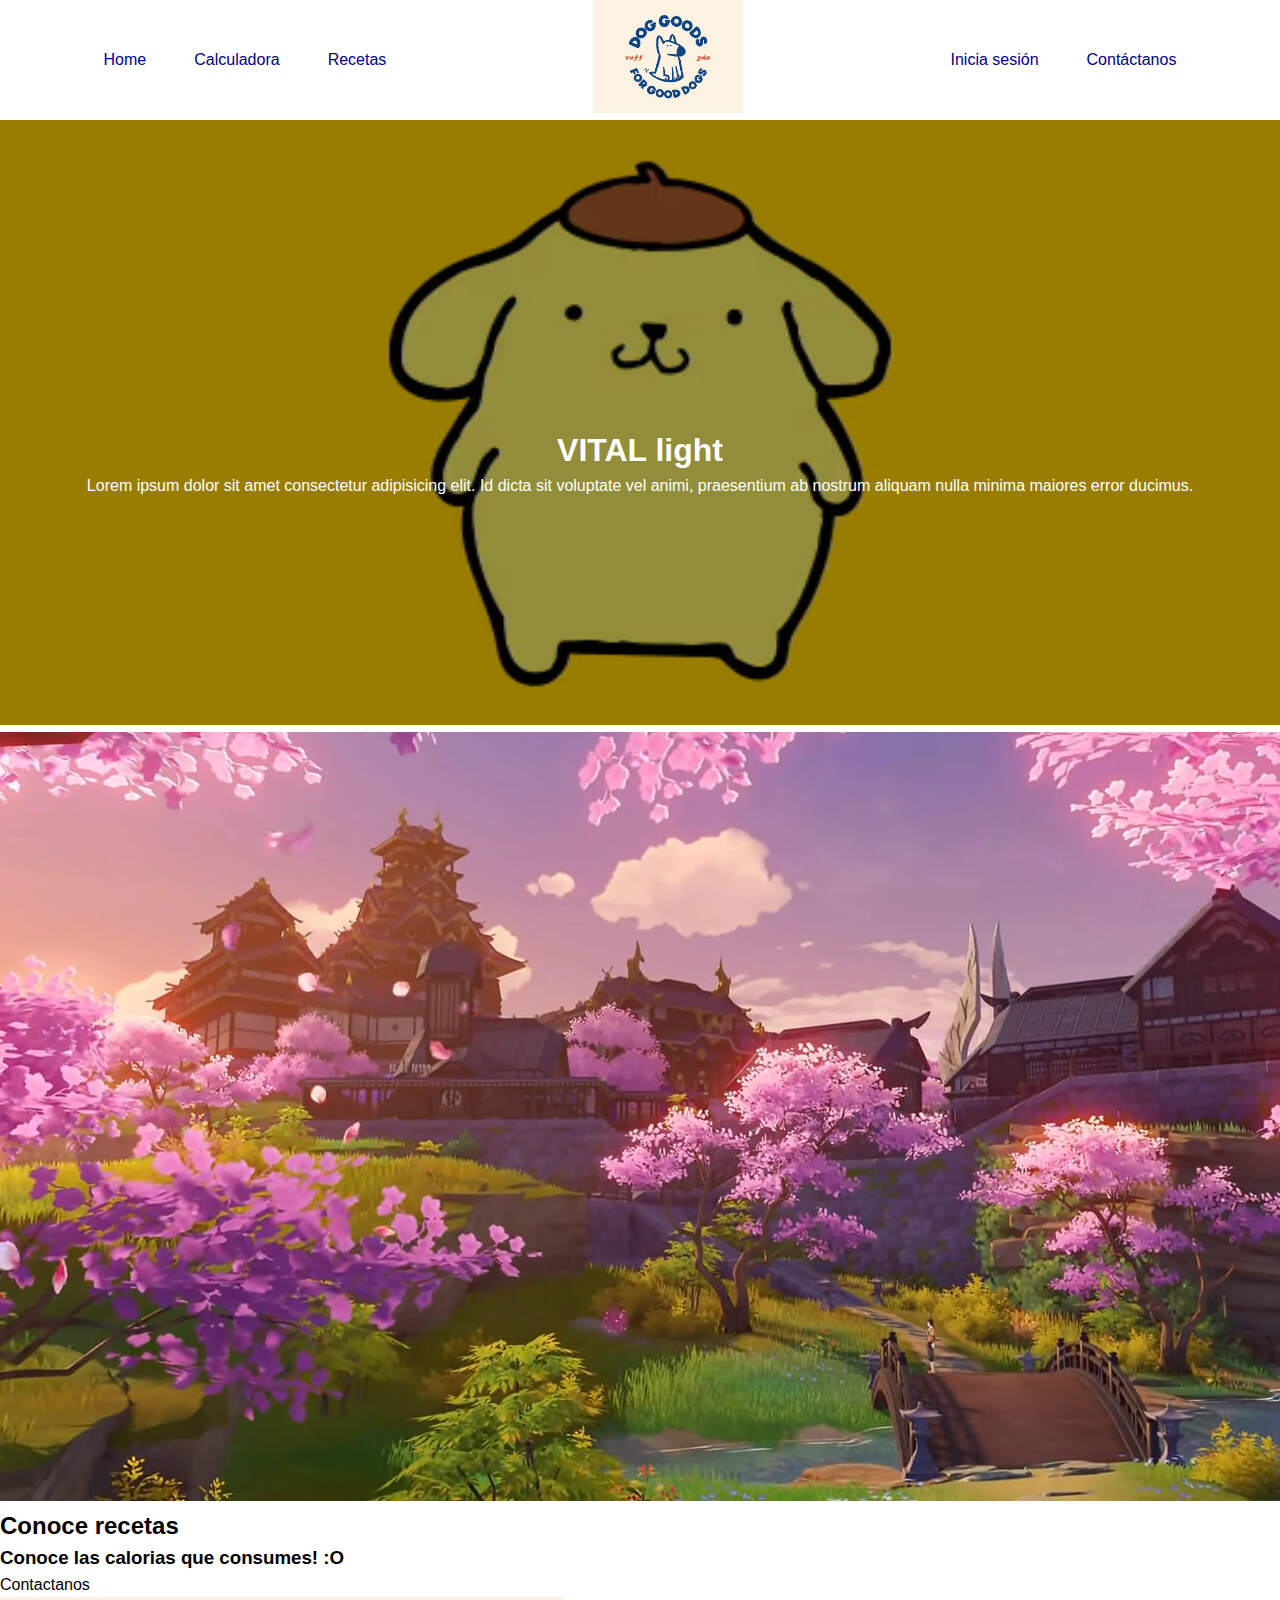
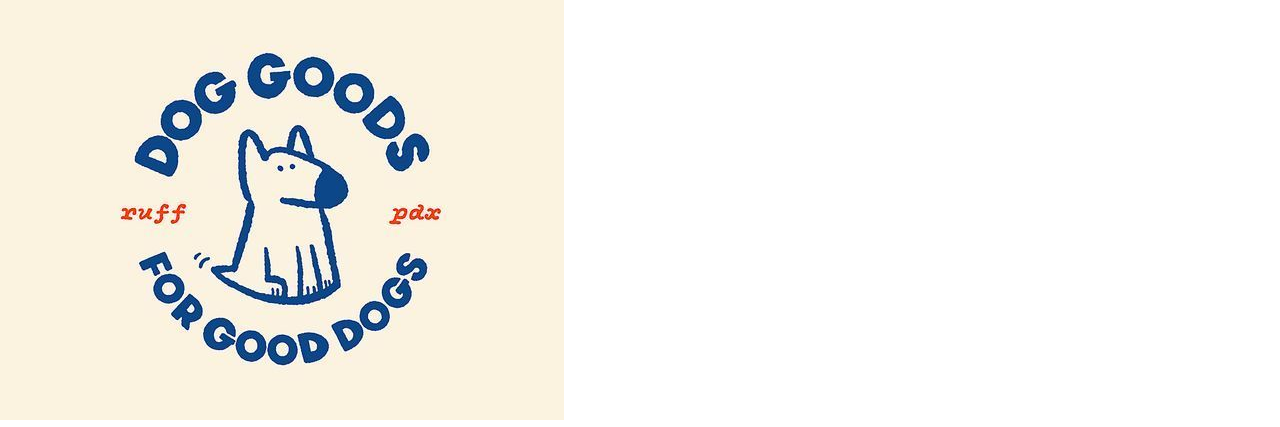
==== index.html @ 6e5b4ca3 "Primera maqueta frontend" ====
<!DOCTYPE html>
<html lang="en">
<head>
    <meta charset="UTF-8">
    <meta name="viewport" content="width=device-width, initial-scale=1.0">
    <link rel="stylesheet" href="css/vital_light.css">
    <title>VITAL light</title>
</head>
<body>
    <nav class="navbar">
        <ul class="navbar-nav">
            <li><a href="" class="nav-link">Home</a></li>
            <li><a href="" class="nav-link">Calculadora</a></li>
            <li><a href="" class="nav-link">Recetas</a></li>
        </ul>
        <div>
            <img src="assets\49bb1fa4f0278d7c61279da7773574a6.jpg" class="brand-img" alt="" width="150px">
            <!--<span class="brand-txt">VITAL light</span> Para luego--> 
        </div>
        <ul class="navbar-nav">
            <li><a href="html/login.html">Inicia sesión</a></li>
            <li><a href="" class="nav-link">Contáctanos</a></li>
        </ul>
    </nav>
    <header class="hero">
        <img src="assets/pompompurin.jpeg" class="hero-img" alt="">
        <div class="hero-txt">
            <h1>VITAL light</h1>
            <p>Lorem ipsum dolor sit amet consectetur adipisicing elit. Id dicta sit voluptate vel animi, praesentium ab nostrum aliquam nulla minima maiores error ducimus.</p>
        </div>
    </header>
    <div id="recetas">
        <img src="assets/img3.png" alt="">
        <div>
            <h2>Conoce recetas</h2>
        </div>
    </div>
    <div id="alimentos">
        <h3>Conoce las calorias que consumes! :O</h3>
        <a href="html/alimentos.html"></a>
    </div>
    <footer id="footer">
        <div>Contactanos</div>
        <div>
            <img src="assets/49bb1fa4f0278d7c61279da7773574a6.jpg" alt="">
        </div>
    </footer>
</body>
</html>
---- css/vital_light.css ----
*{
    margin: auto;
    padding: 0;
    list-style: none;
    text-decoration: none;
}

html{
    width: 100%;
    font-family: sans-serif;
    line-height: 1.5;
}

body{
    width: 100%;
}

a {
    color: darkblue;
    background-color: transparent;
    transition: all 200ms;
}

a:hover {
    color: gray;
}

a:not([href]):not([tabindex]) {
    color: inherit;
}

a:not([href]):not([tabindex]):hover, a:not([href]):not([tabindex]):focus {
    color: inherit;
}

a:not([href]):not([tabindex]):focus {
    outline: 0;
}

.navbar {
    display: -webkit-box;
    display: -webkit-flex;
    display: -ms-flexbox;
    display: flex;
    -webkit-box-orient: vertical;
    -webkit-box-direction: normal;
    -webkit-flex-direction: column;
    -ms-flex-direction: column;
    flex-direction: row;
    padding-left: 0;
    margin-bottom: 0;
    list-style: none;
}

.navbar .nav-link {
    padding-right: 0;
    padding-left: 0;
}

.navbar-nav{
    display: flex;
    flex-direction: row;
    gap: 3rem;
}

.hero{
    width: 100%;
    position: relative;
}

.hero-img {
    width: 100%;
    position: relative;
    filter: brightness(0.6);
}

.hero-txt{
    position: absolute;
    top: 50%;
    left: 0;
    width: 100%;
    text-align: center;
    color: #fff;
}
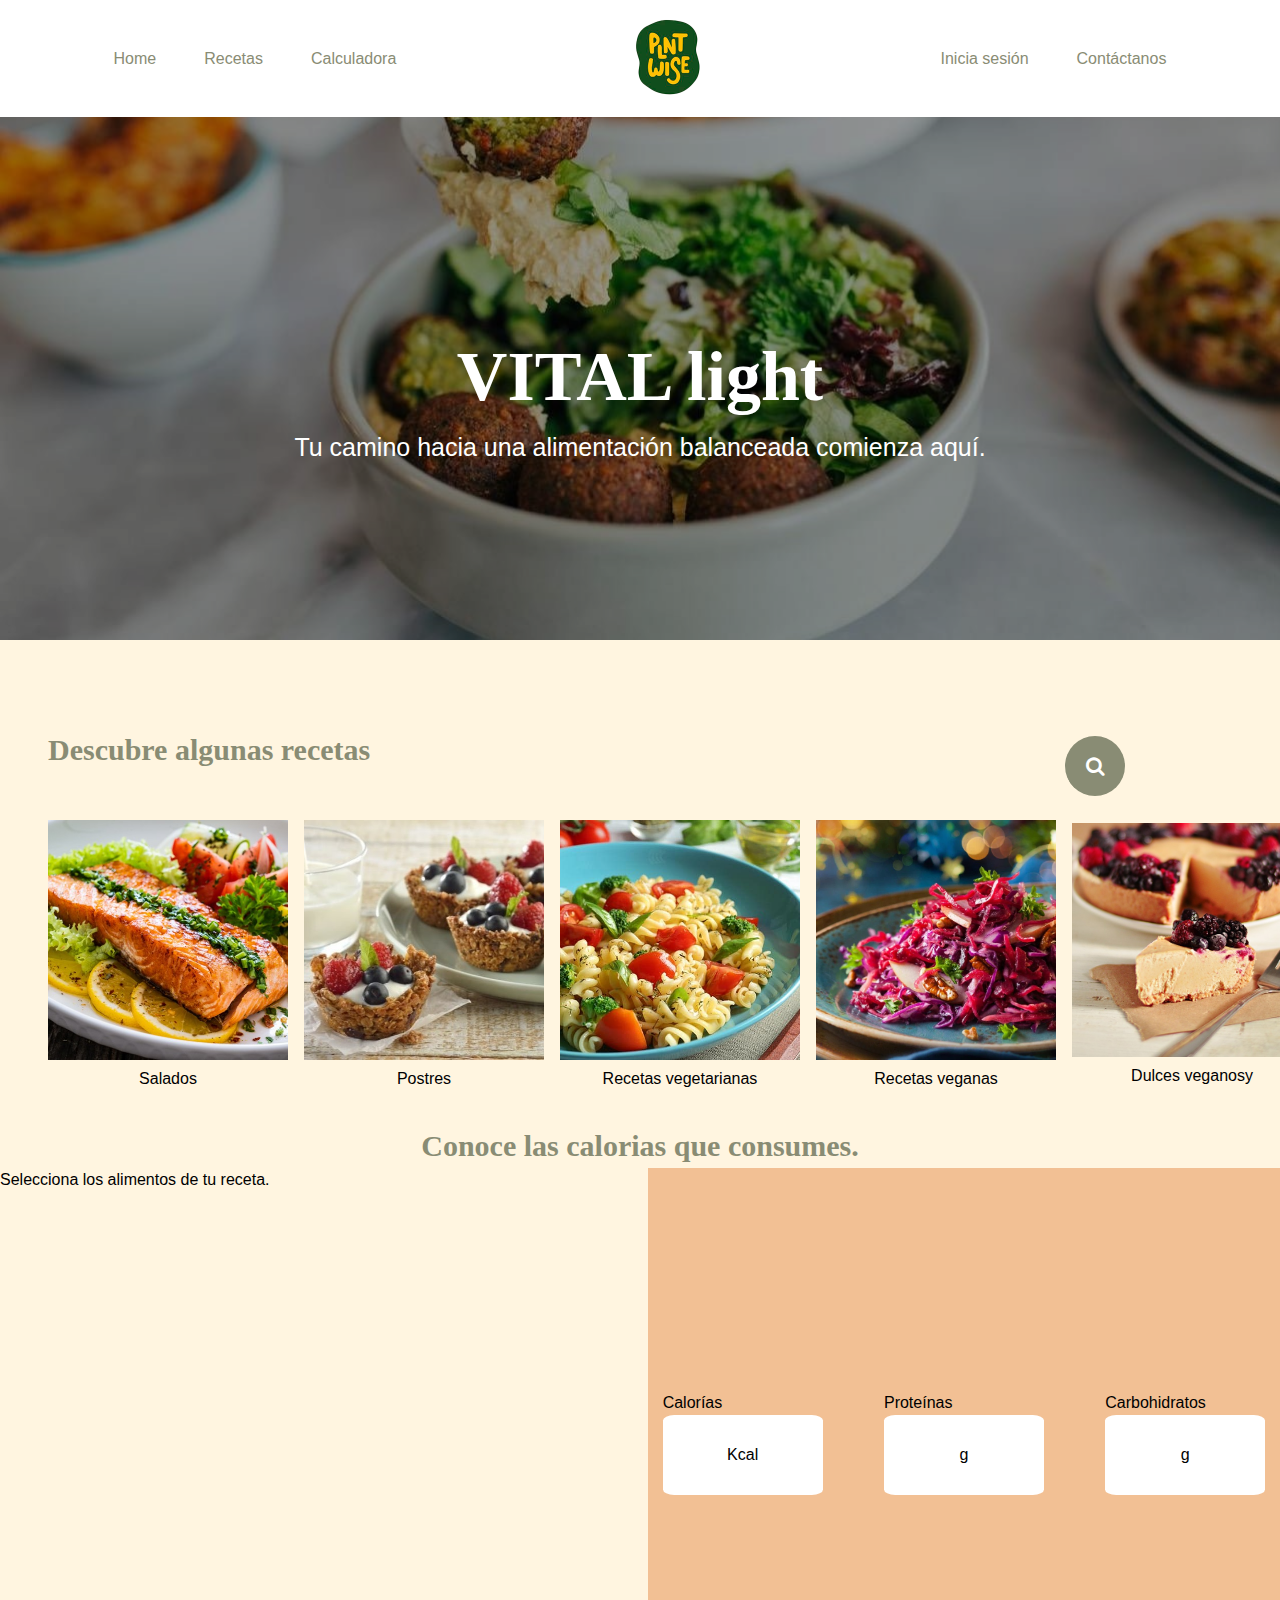
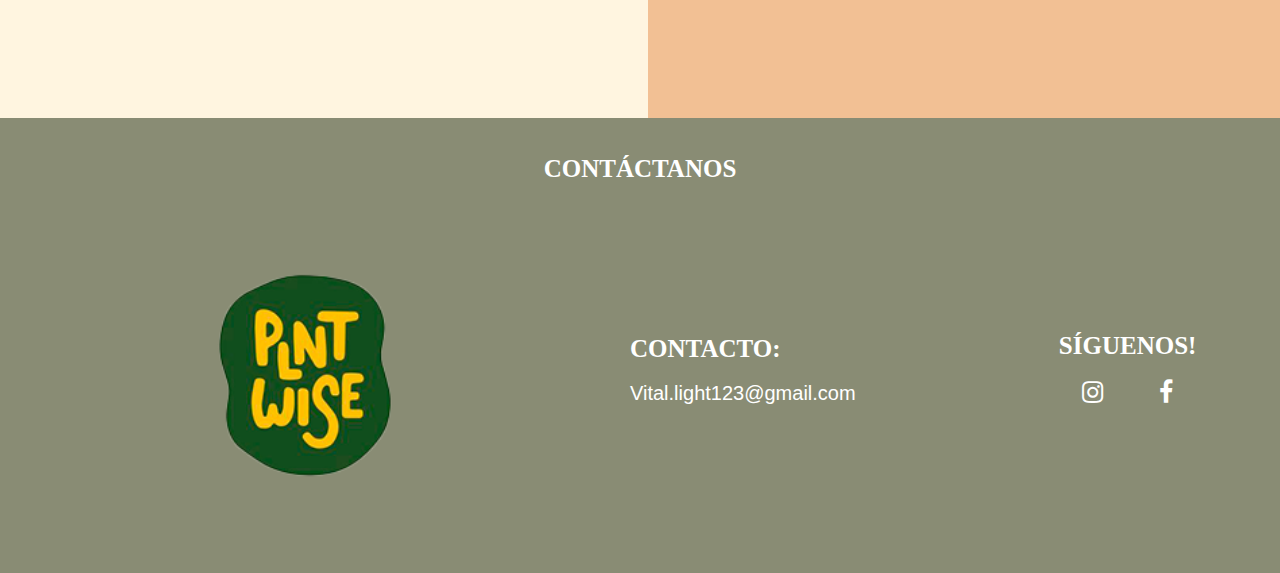
==== commit b69a6ae9: "Frontend" ====
--- a/index.html
+++ b/index.html
@@ -4,46 +4,113 @@
     <meta charset="UTF-8">
     <meta name="viewport" content="width=device-width, initial-scale=1.0">
     <link rel="stylesheet" href="css/vital_light.css">
+    <link rel="stylesheet" href="https://stackpath.bootstrapcdn.com/font-awesome/4.7.0/css/font-awesome.min.css">
     <title>VITAL light</title>
 </head>
 <body>
-    <nav class="navbar">
+    <nav class="navbar navbar-collapse">
         <ul class="navbar-nav">
-            <li><a href="" class="nav-link">Home</a></li>
-            <li><a href="" class="nav-link">Calculadora</a></li>
-            <li><a href="" class="nav-link">Recetas</a></li>
+            <li><a href="#hero" class="nav-link">Home</a></li>
+            <li><a href="#recetas" class="nav-link">Recetas</a></li>
+            <li><a href="#calculadora" class="nav-link">Calculadora</a></li>
         </ul>
         <div>
-            <img src="assets\49bb1fa4f0278d7c61279da7773574a6.jpg" class="brand-img" alt="" width="150px">
+            <img src="assets/logo.png" class="brand-img" alt="" width="90px">
             <!--<span class="brand-txt">VITAL light</span> Para luego--> 
         </div>
         <ul class="navbar-nav">
-            <li><a href="html/login.html">Inicia sesión</a></li>
-            <li><a href="" class="nav-link">Contáctanos</a></li>
+            <li><a href="html/login.html" target="_blank">Inicia sesión</a></li>
+            <li><a href="#footer" class="nav-link">Contáctanos</a></li>
         </ul>
     </nav>
     <header class="hero">
-        <img src="assets/pompompurin.jpeg" class="hero-img" alt="">
+        <img src="assets/recetas-veganas1.jpg" class="hero-img" alt="">
         <div class="hero-txt">
             <h1>VITAL light</h1>
-            <p>Lorem ipsum dolor sit amet consectetur adipisicing elit. Id dicta sit voluptate vel animi, praesentium ab nostrum aliquam nulla minima maiores error ducimus.</p>
+            <p>Tu camino hacia una alimentación balanceada comienza aquí.</p>
         </div>
     </header>
-    <div id="recetas">
-        <img src="assets/img3.png" alt="">
-        <div>
-            <h2>Conoce recetas</h2>
+    <div id="recetas" class="recetas">
+        <div class="recetas-contenedor">
+            <h2>Descubre algunas recetas</h2>
+            <div class="buscador">
+                <input type="text" placeholder="Busca recetas">
+                <div class="search-btn">
+                    <i class="fa fa-search"></i>
+                </div>
+            </div>
+        </div>
+        <div class="tipos-recetas">
+            <div class="recetas-btn">
+                <a href="html/recetas.html" target="_blank"><img src="assets/salados.jpg" alt=""></a>
+                <p>Salados</p>
+            </div>
+            <div class="recetas-btn">
+                <a href="html/recetas.html" target="_blank"><img src="assets/postres.jpg" alt=""></a>
+                <p>Postres</p>
+            </div>
+            <div class="recetas-btn">
+                <a href="html/recetas.html" target="_blank"><img src="assets/vegetariana.jpg" alt=""></a>
+                <p>Recetas vegetarianas</p>
+            </div>
+            <div class="recetas-btn">
+                <a href="html/recetas.html" target="_blank"><img src="assets/recetas-veganas.jpeg" alt=""></a>
+                <p>Recetas veganas</p>
+            </div>
+            <div class="recetas-btn">
+                <a href="html/recetas.html" target="_blank"><img src="assets/postre-vegano.jpg" alt=""></a>
+                <p>Dulces veganosy</p>
+            </div>
         </div>
     </div>
-    <div id="alimentos">
-        <h3>Conoce las calorias que consumes! :O</h3>
-        <a href="html/alimentos.html"></a>
+    
+    <div id="calculadora" class="calculadora">
+        <h3>Conoce las calorias que consumes.</h3>
+        <div class="calculadora-contenedor">
+            <div class="lista">
+                <p>Selecciona los alimentos de tu receta.</p>
+            </div>
+            <div class="resul-contenedor">
+                <div class="cuadro">
+                    <p>Calorías</p>
+                    <div class="resultado">
+                        <p>Kcal</p>
+                    </div>
+                </div>
+                <div class="cuadro">
+                    <p>Proteínas</p>
+                    <div class="resultado">
+                        <p>g</p>
+                    </div>
+                </div>
+                <div class="cuadro">
+                    <p>Carbohidratos</p>
+                    <div class="resultado">
+                        <p>g</p>
+                    </div>
+                </div>
+            </div>
+        </div>
     </div>
-    <footer id="footer">
-        <div>Contactanos</div>
-        <div>
-            <img src="assets/49bb1fa4f0278d7c61279da7773574a6.jpg" alt="">
-        </div>
+    <footer id="footer" class="footer-contenedor">
+        <h5>Contáctanos</h5>
+            <div class="footer">
+                <img src="assets/logo.png" alt="">
+                <div>
+                    <h5>Contacto:</h5>
+                    <ul class="contact">
+                        <li><a href="">Vital.light123@gmail.com</a></li>
+                    </ul> 
+                </div>
+                <br>
+                <div>
+                    <h5>Síguenos!</h5>
+                    <ul class="social">
+                        <li><a class="fa fa-instagram" href="#"></a></li>
+                        <li><a class="fa fa-facebook" href="#"></a></li>
+                    </ul>
+                </div>
+            </div>
     </footer>
 </body>
 </html>--- a/css/vital_light.css
+++ b/css/vital_light.css
@@ -9,32 +9,38 @@
     width: 100%;
     font-family: sans-serif;
     line-height: 1.5;
+    background-color: #fff5e0;
 }
 
 body{
     width: 100%;
 }
 
-a {
-    color: darkblue;
+h1, h2, h3, h4, h5, h6 {
+    font-family: lucida;
+}
+
+h2, h3 {
+    font-size: 30px;
+    color: #898C74;
+
+}
+
+h5 {
+    text-transform: uppercase;
+    font-size: 25px;
+    color: #fff;
+    margin-bottom: 10px
+}
+
+.navbar a {
+    color: #898C74;
     background-color: transparent;
     transition: all 200ms;
 }
 
-a:hover {
-    color: gray;
-}
-
-a:not([href]):not([tabindex]) {
-    color: inherit;
-}
-
-a:not([href]):not([tabindex]):hover, a:not([href]):not([tabindex]):focus {
-    color: inherit;
-}
-
-a:not([href]):not([tabindex]):focus {
-    outline: 0;
+.navbar a:hover {
+    color: #BF5471;
 }
 
 .navbar {
@@ -50,6 +56,11 @@
     padding-left: 0;
     margin-bottom: 0;
     list-style: none;
+    position: fixed;
+    z-index: 1000;
+    width: 100%;
+    height: 13%;
+    background-color: #fff;
 }
 
 .navbar .nav-link {
@@ -66,6 +77,14 @@
 .hero{
     width: 100%;
     position: relative;
+}
+
+.hero-txt h1 {
+    font-size: 70px;
+}
+
+.hero-txt p{
+    font-size: 25px;
 }
 
 .hero-img {
@@ -81,4 +100,172 @@
     width: 100%;
     text-align: center;
     color: #fff;
+}
+
+.recetas-contenedor {
+    padding: 3em;
+}
+
+.buscador {
+    position: absolute;
+    left: 85%;
+    transform: translate(-50%, -50%);
+    padding: 1em;
+}
+
+.buscador > input {
+    outline: none;
+    box-sizing: border-box;
+    height: 2em; 
+    width: 0;
+    padding: 0 1.25rem; 
+    color: #000;
+    border-radius: 50px;
+    font-size: 1.25rem; 
+    border: 1px solid #898C74;
+    transition: all .7s ease;
+}
+
+::placeholder {
+    color: gray;
+}
+
+.search-btn {
+    position: absolute;
+    right: 0;
+    top: 0;
+    width: 3.75rem; 
+    height: 3.75rem; 
+    background-color: #898C74;
+    line-height: 3.75rem; 
+    border-radius: 50%;
+    text-align: center;
+    cursor: pointer;
+    transition: .5s;
+}
+
+.search-btn i {
+    font-size: 1.25rem;
+    color: #fff;
+    line-height: 3.75rem; 
+    transition: all .7s ease;
+}
+
+.buscador:hover input {
+    width: 21.875rem; 
+}
+
+.buscador:hover i {
+    transform: rotate(-360deg);
+}
+
+.recetas {
+    padding: 2em 0;
+}
+
+.tipos-recetas {
+    display: flex;
+    align-items: flex-start;
+    flex-direction: row;
+    padding: 0 3em;
+    gap: 1em;
+    align-items: center;
+}
+
+.tipos-recetas img {
+    width: 15em;
+    transition: all .7s ease;
+}
+
+.tipos-recetas a:hover img {
+    filter: brightness(0.6);
+}
+
+.recetas-btn {
+    display: flex;
+    flex-direction: column;
+    align-items: center;
+}
+
+.footer-contenedor{
+    display: flex;
+    flex-direction: column;
+    background-color: #898C74;
+    padding: 2em;
+}
+
+.footer {
+    display: flex;
+    flex-direction: row;
+    align-items: flex-start;
+    padding: 50px;
+    width: 100%;
+}
+
+.footer img {
+    width: 20%;
+}
+
+.contact {
+    font-size: 20px;
+}
+
+.contact li, a {
+    color: #fff;
+    transition: all .5s ease;
+}
+
+.social {
+    display: flex;
+    flex-direction: row;
+    gap: 10px;
+    font-size: 25px;
+}
+
+.social li a{
+    color: #fff;
+    transition: all .5s ease;
+}
+
+.social li a:hover {
+    color: #BF5471;
+}
+
+.calculadora {
+    display: flex;
+    flex-direction: column;
+}
+
+.calculadora-contenedor {
+    display: flex;
+    flex-direction: row;
+    width: 100%;
+    height: 550px;
+    padding: 0;
+    gap: 1em;
+}
+
+.lista {
+    width: 50%;
+    height: 100%;
+}
+
+.resul-contenedor {
+    display: flex;
+    flex-direction: row;
+    align-items: flex-start;
+    gap: 2em;
+    width: 50%;
+    height: 100%;
+    background-color: #F2C094;
+}
+
+.resultado {
+    background-color: #fff;
+    width: 10em;
+    height: 5em;
+    border-radius: 7%;
+    display: flex;
+    align-items: flex-end;
+    justify-content: end;
 }